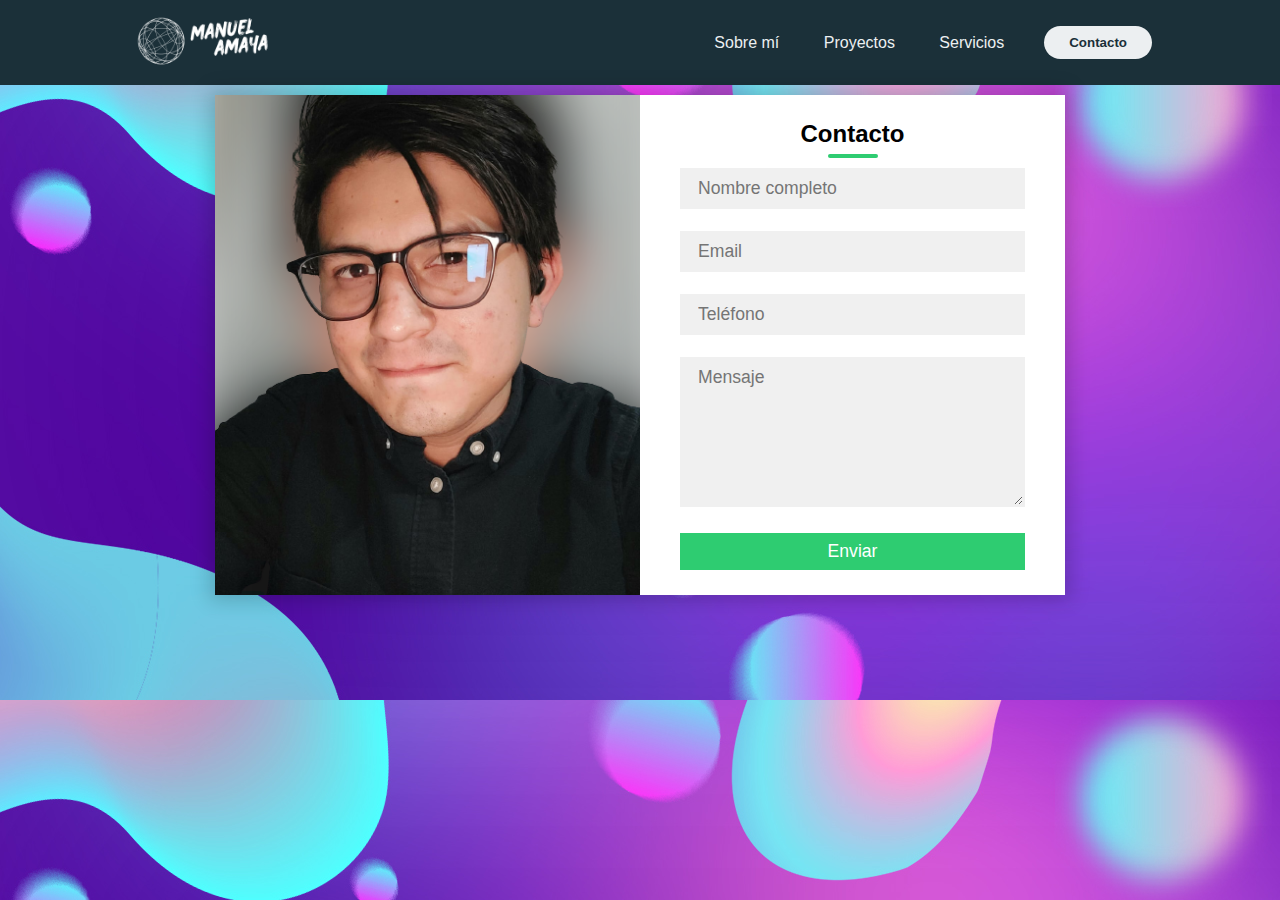
==== contacto.html @ 3d6c3f8e "Portafolio Manuel Amaya" ====
<!DOCTYPE html>
<html lang="en">

<head>
    <meta charset="UTF-8">
    <meta http-equiv="X-UA-Compatible" content="IE=edge">
    <meta name="viewport" content="width=device-width, initial-scale=1.0">
    <link rel="stylesheet" href="./css/contacto.css">
    <link href="https://cdn.jsdelivr.net/npm/bootstrap@5.3.0-alpha2/dist/css/bootstrap.min.css" rel="stylesheet"
        integrity="sha384-aFq/bzH65dt+w6FI2ooMVUpc+21e0SRygnTpmBvdBgSdnuTN7QbdgL+OapgHtvPp" crossorigin="anonymous">
    <title>Contacto</title>
</head>

<body>
    <div class="grid">
        <!-- Navbar -->
        <header class="header">
            <div class="logo">
                <a href="./index.html"><img src="./src/logo.png" alt="Logo Manuel Amaya"></a>
            </div>
            <nav>
                <ul class="nav-links">
                    <li><a href="./index.html#sobreMi">Sobre mí</a></li>
                    <li><a href="./index.html#experiencia">Proyectos</a></li>
                    <li><a href="#">Servicios</a></li>
                </ul>
            </nav>
            <a class="btnContacto" href="./contacto.html"><button>Contacto</button></a>

            <a onclick="openNav()" class="menu"><button>Menú</button></a>

            <div id="mobile-menu" class="overlay">
                <a onclick="closeNav()" class="close">&times;</a>
                <div class="overlay-content">
                    <a onclick="closeNav()" href="./index.html#sobreMi">Sobre mí</a>
                    <a onclick="closeNav()" href="./index.html#experiencia">Proyectos</a>
                    <a href="#">Servicios</a>
                    <a href="./contacto.html">Contacto</a>
                </div>
            </div>
        </header>

        <!-- Body -->


        <div class="container">
            <div class="contact-box">
                <div class="left"></div>
                <div class="right">
                    <h2>Contacto</h2>
                    <div class="alert alert-success fade show"
                        style="display:none;" role="alert" id="ValidaBoton">
                        <p id="validacionTexto" style="text-align: center;">¡Se envió con éxito el correo!</p>
                    </div>
                    <div class="alert alert-danger fade show" style="display:none; text-align: left;" role="alert" id="alertError">
                        <p id="alertErrorTexto"> </p>
                    </div>
                    <input type="text" class="field" placeholder="Nombre completo" id="campNombre">
                    <input type="text" class="field" placeholder="Email" id="campEmail">
                    <input type="text" class="field" placeholder="Teléfono" id="campTelefono">
                    <textarea placeholder="Mensaje" class="field" id="campMensaje"></textarea>
                    <button class="btnEnviar" id="btnEnviar">Enviar</button>
                </div>
            </div>
        </div>

    </div>
    <!-- Scripts -->
    <script src="./js/contacto.js"></script>
    <script src="https://smtpjs.com/v3/smtp.js"></script>
    <!--Scripts de Bootstrap  -->
    <script src="https://cdn.jsdelivr.net/npm/bootstrap@5.3.0-alpha2/dist/js/bootstrap.bundle.min.js"
        integrity="sha384-qKXV1j0HvMUeCBQ+QVp7JcfGl760yU08IQ+GpUo5hlbpg51QRiuqHAJz8+BrxE/N"
        crossorigin="anonymous"></script>
    <script src="https://cdn.jsdelivr.net/npm/@popperjs/core@2.11.6/dist/umd/popper.min.js"
        integrity="sha384-oBqDVmMz9ATKxIep9tiCxS/Z9fNfEXiDAYTujMAeBAsjFuCZSmKbSSUnQlmh/jp3"
        crossorigin="anonymous"></script>
    <script src="https://cdn.jsdelivr.net/npm/bootstrap@5.3.0-alpha2/dist/js/bootstrap.min.js"
        integrity="sha384-heAjqF+bCxXpCWLa6Zhcp4fu20XoNIA98ecBC1YkdXhszjoejr5y9Q77hIrv8R9i"
        crossorigin="anonymous"></script>
</body>

</html>
---- css/contacto.css ----
.container{
	position: relative;
	width: 100%;
	height: 100%;
	display: flex;
	justify-content: center;
	align-items: center;
	padding: 10px 100px;
}

.container:after{
	content: '';
	position: absolute;
	width: 100%;
	height: 100%;
	left: 0;
	top: 0;
	background-size: cover;
	filter: blur(50px);
	z-index: -1;
}
.contact-box{
	max-width: 850px;
	display: grid;
	grid-template-columns: repeat(2, 1fr);
	justify-content: center;
	align-items: center;
	text-align: center;
	background-color: #fff;
	box-shadow: 0px 0px 19px 5px rgba(0,0,0,0.19);
}

.left{
	background: url("/src/foto_manuel-removebg-preview.png") no-repeat center;
	background-size: cover;
	height: 100%;
}

.right{
	padding: 25px 40px;
}

h2{
	position: relative;
	padding: 0 0 10px;
	margin-bottom: 10px;
}

h2:after{
	content: '';
    position: absolute;
    left: 50%;
    bottom: 0;
    transform: translateX(-50%);
    height: 4px;
    width: 50px;
    border-radius: 2px;
    background-color: #2ecc71;
}

.field{
	width: 100%;
	border: 2px solid rgba(0, 0, 0, 0);
	outline: none;
	background-color: rgba(230, 230, 230, 0.6);
	padding: 0.5rem 1rem;
	font-size: 1.1rem;
	margin-bottom: 22px;
	transition: .3s;
}

.field:hover{
	background-color: rgba(0, 0, 0, 0.1);
}

textarea{
	min-height: 150px;
}

.btnEnviar{
	width: 100%;
	padding: 0.5rem 1rem;
	background-color: #2ecc71;
	color: #fff;
	font-size: 1.1rem;
	border: none;
	outline: none;
	cursor: pointer;
	transition: .3s;
}

.btnEnviar:hover{
    background-color: #27ae60;
}

.field:focus{
    border: 2px solid rgba(30,85,250,0.47);
    background-color: #fff;
}

@media screen and (max-width: 880px){
	.contact-box{
		grid-template-columns: 1fr;
	}
	.left{
		height: 200px;
	}
}

* {
    margin: 0;
    padding: 0;
    box-sizing: border-box;
    font-family: 'Open Sans', sans-serif;
}

html{
    scroll-behavior: smooth;
}

body{
    background-image: url('/src/FondoMorado.jpg')
}

/* navbar */
.header {
    background-color: #1b3039;
    display: flex;
    justify-content: flex-end;
    align-items: center;
    height: 85px;
    padding: 5px 10%;
}

.header .logo {
    cursor: pointer;
    margin-right: auto;
}

.header .logo img {
    height: 150px;
    width: auto;
    transition: all 0.3s;
}

.header .logo img:hover {
    transform: scale(1.2);
}

.header .nav-links {
    list-style: none;
}

.header .nav-links li {
    display: inline-block;
    padding: 0 20px;
}

.header .nav-links li:hover,
/**/
.overlay a:hover {
    transform: scale(1.1);
}

.header .nav-links a {
    font-size: 700;
    color: #eceff1;
}

.header .nav-links a:hover {
    color: #ffbc0e;
}

/**/
.menu {
    display: none;
}

.header .btnContacto button,
/**/
.header .menu button {
    margin-left: 20px;
    font-weight: 700;
    color: #1b3039;
    padding: 9px 25px;
    background: #eceff1;
    border: none;
    border-radius: 50px;
    cursor: pointer;
    transition: all 0.3s ease 0s;
}

.header .btnContacto button:hover,
/**/
.header .menu button:hover {
    background-color: #e2f1f8;
    color: #ffbc0e;
    transform: scale(1.1);
}


/**/
@media screen and (max-width: 800px) {

    .nav-links,
    .btnContacto {
        display: none;
    }

    .menu {
        display: inherit;
    }
}



/*Nav Mobile*/

.header a {
    text-decoration: none;
}

.header .overlay {
    height: 100%;
    width: 0;
    position: fixed;
    z-index: 1;
    left: 0;
    top: 0;
    background-color: rgba(33, 49, 63, .95);
    overflow: hidden;
    transition: all 0.3s ease 0s;
}

.header .overlay .overlay-content {
    display: flex;
    height: 100%;
    flex-direction: column;
    align-items: center;
    justify-content: center;
}

.header .overlay a {
    padding: 15px;
    font-size: 36px;
    display: block;
    transition: all 0.3s ease 0s;
    font-weight: 700;
    color: #eceff1;
}

.header .overlay a:hover,
.header .overlay a:focus {
    color: #ffbc0e;
}

.header .overlay .close {
    position: absolute;
    top: 20px;
    right: 45px;
    font-size: 65px;
}

@media screen and (max-height:450px) {
    .header .overlay a {
        font-size: 20px;
    }

    .header .overlay .close {
        font-size: 40px;
        top: 15px;
        right: 35px;
    }
}
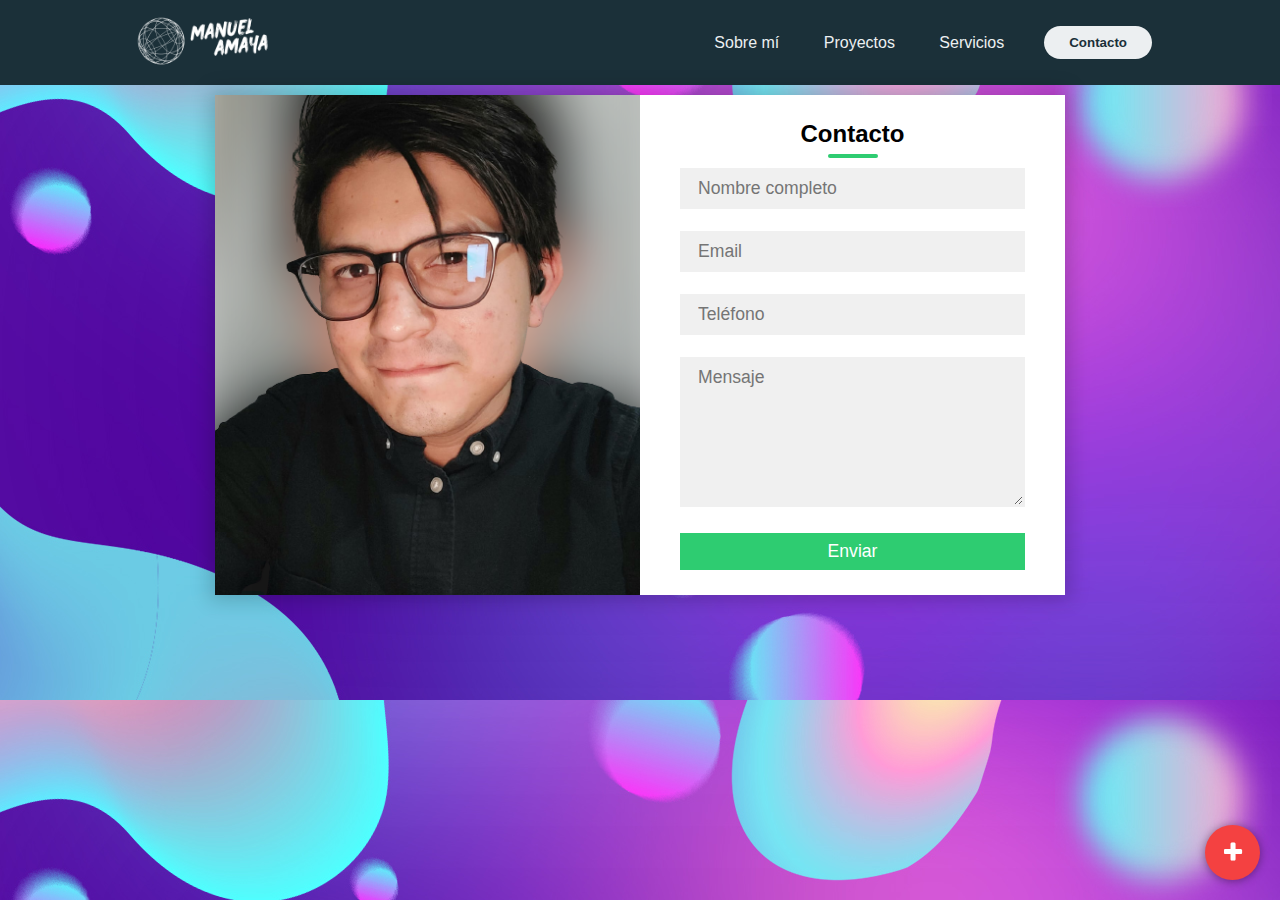
==== commit 0fc9dd23: "Se agrega boton flotante con redes sociales" ====
--- a/contacto.html
+++ b/contacto.html
@@ -6,6 +6,8 @@
     <meta http-equiv="X-UA-Compatible" content="IE=edge">
     <meta name="viewport" content="width=device-width, initial-scale=1.0">
     <link rel="stylesheet" href="./css/contacto.css">
+    <link rel="stylesheet" href="./css/iconoFlotante.css">
+    <link rel="stylesheet" href="./css/fontello.css">
     <link href="https://cdn.jsdelivr.net/npm/bootstrap@5.3.0-alpha2/dist/css/bootstrap.min.css" rel="stylesheet"
         integrity="sha384-aFq/bzH65dt+w6FI2ooMVUpc+21e0SRygnTpmBvdBgSdnuTN7QbdgL+OapgHtvPp" crossorigin="anonymous">
     <title>Contacto</title>
@@ -64,6 +66,18 @@
             </div>
         </div>
 
+        <div class="containerFlotante">
+            <input type="checkbox" id="btn-mas">
+            <div class="redes">
+                <a href="https://wa.me/9999506963?text=Hola" target="_blank" class="fa icon-whatsapp"></a>
+                <a href="https://www.linkedin.com/in/manuel-amaya28/" target="_blank" class="fa icon-linkedin-squared"></a>
+                <a href="https://github.com/ManuelAmaya28" target="_blank" class="fa icon-github-circled"></a>
+            </div>
+            <div class="btn-mas">
+                <label for="btn-mas" class="fa icon-plus"></label>
+            </div>
+        </div>
+
     </div>
     <!-- Scripts -->
     <script src="./js/contacto.js"></script>
--- a/css/iconoFlotante.css
+++ b/css/iconoFlotante.css
@@ -0,0 +1,45 @@
+
+#btn-mas{
+    display: none;
+}
+.containerFlotante{
+    position: fixed;
+    bottom: 20px;
+    right: 20px;
+}
+.redes a, .btn-mas label{
+    display: block;
+    text-decoration: none;
+    background: #cc2b2b;
+    color: #fff;
+    width: 55px;
+    height: 55px;
+    line-height: 55px;
+    text-align: center;
+    border-radius: 50%;
+    box-shadow: 0px 1px 10px rgba(0,0,0,0.4);
+    transition: all 500ms ease;
+}
+.redes a:hover{
+    background: #fff;
+    color: #cc2b2b;
+}
+.redes a{
+    margin-bottom: -15px;
+    opacity: 0;
+    visibility: hidden;
+}
+#btn-mas:checked~ .redes a{
+    margin-bottom: 10px;
+    opacity: 1;
+    visibility: visible;
+}
+.btn-mas label{
+    cursor: pointer;
+    background: #f44141;
+    font-size: 23px;
+}
+#btn-mas:checked ~ .btn-mas label{
+    transform: rotate(135deg);
+    font-size: 25px;
+}--- a/css/fontello.css
+++ b/css/fontello.css
@@ -0,0 +1,60 @@
+@font-face {
+  font-family: 'fontello';
+  src: url('../font/fontello.eot?99549479');
+  src: url('../font/fontello.eot?99549479#iefix') format('embedded-opentype'),
+       url('../font/fontello.woff2?99549479') format('woff2'),
+       url('../font/fontello.woff?99549479') format('woff'),
+       url('../font/fontello.ttf?99549479') format('truetype'),
+       url('../font/fontello.svg?99549479#fontello') format('svg');
+  font-weight: normal;
+  font-style: normal;
+}
+/* Chrome hack: SVG is rendered more smooth in Windozze. 100% magic, uncomment if you need it. */
+/* Note, that will break hinting! In other OS-es font will be not as sharp as it could be */
+/*
+@media screen and (-webkit-min-device-pixel-ratio:0) {
+  @font-face {
+    font-family: 'fontello';
+    src: url('../font/fontello.svg?99549479#fontello') format('svg');
+  }
+}
+*/
+[class^="icon-"]:before, [class*=" icon-"]:before {
+  font-family: "fontello";
+  font-style: normal;
+  font-weight: normal;
+  speak: never;
+
+  display: inline-block;
+  text-decoration: inherit;
+  width: 1em;
+  margin-right: .2em;
+  text-align: center;
+  /* opacity: .8; */
+
+  /* For safety - reset parent styles, that can break glyph codes*/
+  font-variant: normal;
+  text-transform: none;
+
+  /* fix buttons height, for twitter bootstrap */
+  line-height: 1em;
+
+  /* Animation center compensation - margins should be symmetric */
+  /* remove if not needed */
+  margin-left: .2em;
+
+  /* you can be more comfortable with increased icons size */
+  /* font-size: 120%; */
+
+  /* Font smoothing. That was taken from TWBS */
+  -webkit-font-smoothing: antialiased;
+  -moz-osx-font-smoothing: grayscale;
+
+  /* Uncomment for 3D effect */
+  /* text-shadow: 1px 1px 1px rgba(127, 127, 127, 0.3); */
+}
+
+.icon-plus:before { content: '\e800'; } /* '' */
+.icon-github-circled:before { content: '\f09b'; } /* '' */
+.icon-whatsapp:before { content: '\f232'; } /* '' */
+.icon-linkedin-squared:before { content: '\f30c'; } /* '' */
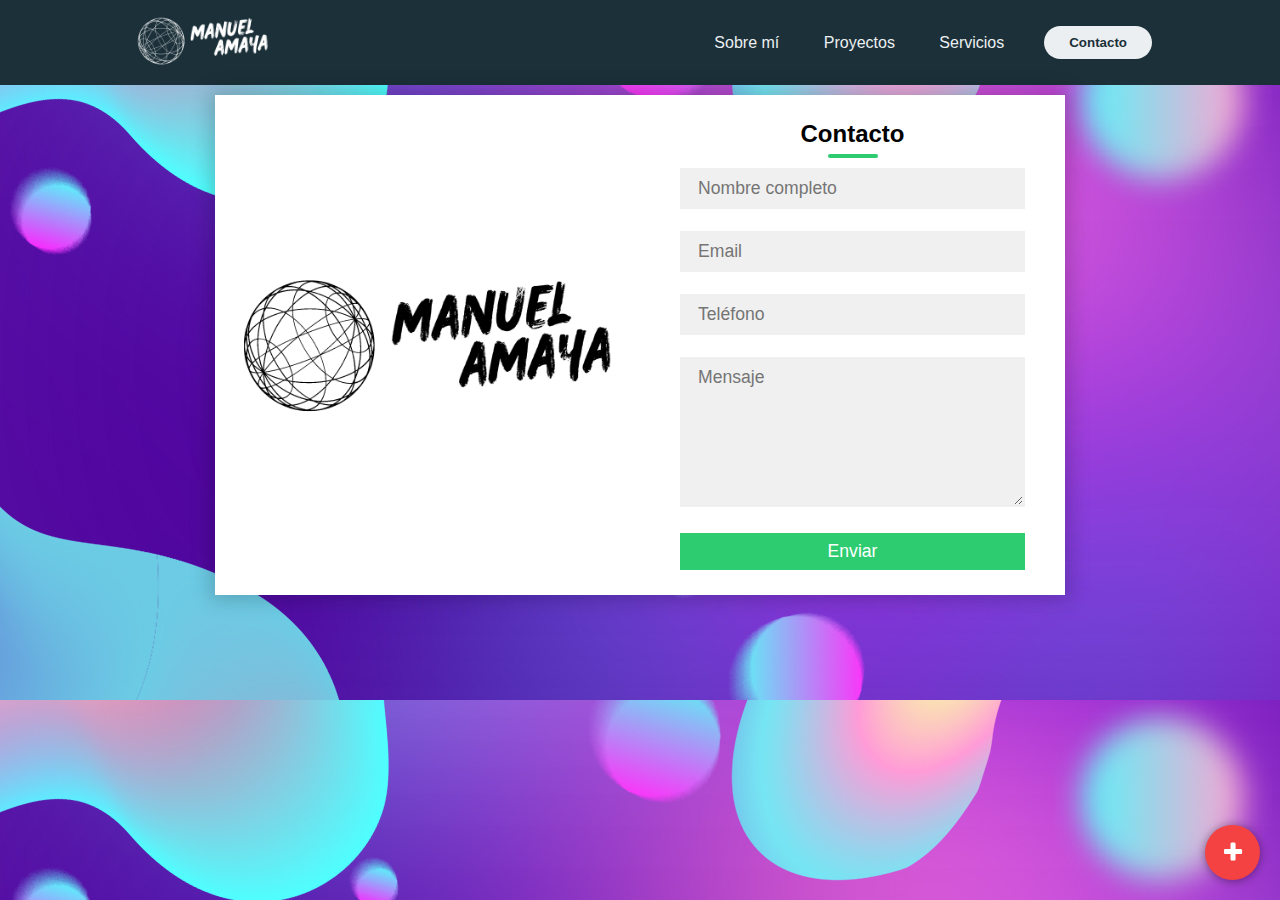
==== commit c69246b2: "Se ajusta colores de fondo y letras, se cambia imagenes y se agrega inputmode Numeric" ====
--- a/contacto.html
+++ b/contacto.html
@@ -34,6 +34,7 @@
             <div id="mobile-menu" class="overlay">
                 <a onclick="closeNav()" class="close">&times;</a>
                 <div class="overlay-content">
+                    <a onclick="closeNav()" href="./index.html#">Inicio</a>
                     <a onclick="closeNav()" href="./index.html#sobreMi">Sobre mí</a>
                     <a onclick="closeNav()" href="./index.html#experiencia">Proyectos</a>
                     <a href="#">Servicios</a>
@@ -59,7 +60,7 @@
                     </div>
                     <input type="text" class="field" placeholder="Nombre completo" id="campNombre">
                     <input type="text" class="field" placeholder="Email" id="campEmail">
-                    <input type="text" class="field" placeholder="Teléfono" id="campTelefono">
+                    <input type="text" inputmode="numeric" class="field" placeholder="Teléfono" id="campTelefono">
                     <textarea placeholder="Mensaje" class="field" id="campMensaje"></textarea>
                     <button class="btnEnviar" id="btnEnviar">Enviar</button>
                 </div>
@@ -81,6 +82,7 @@
     </div>
     <!-- Scripts -->
     <script src="./js/contacto.js"></script>
+    <script type="text/javascript" src="./js/nav.js"></script>
     <script src="https://smtpjs.com/v3/smtp.js"></script>
     <!--Scripts de Bootstrap  -->
     <script src="https://cdn.jsdelivr.net/npm/bootstrap@5.3.0-alpha2/dist/js/bootstrap.bundle.min.js"
--- a/css/contacto.css
+++ b/css/contacto.css
@@ -32,9 +32,9 @@
 }
 
 .left{
-	background: url("/src/foto_manuel-removebg-preview.png") no-repeat center;
+	background: url("../src/logoBlack.png") no-repeat center;
 	background-size: cover;
-	height: 100%;
+	aspect-ratio: 10/6;
 }
 
 .right{
@@ -120,7 +120,7 @@
 }
 
 body{
-    background-image: url('/src/FondoMorado.jpg')
+    background-image: url('../src/FondoMorado.jpg')
 }
 
 /* navbar */
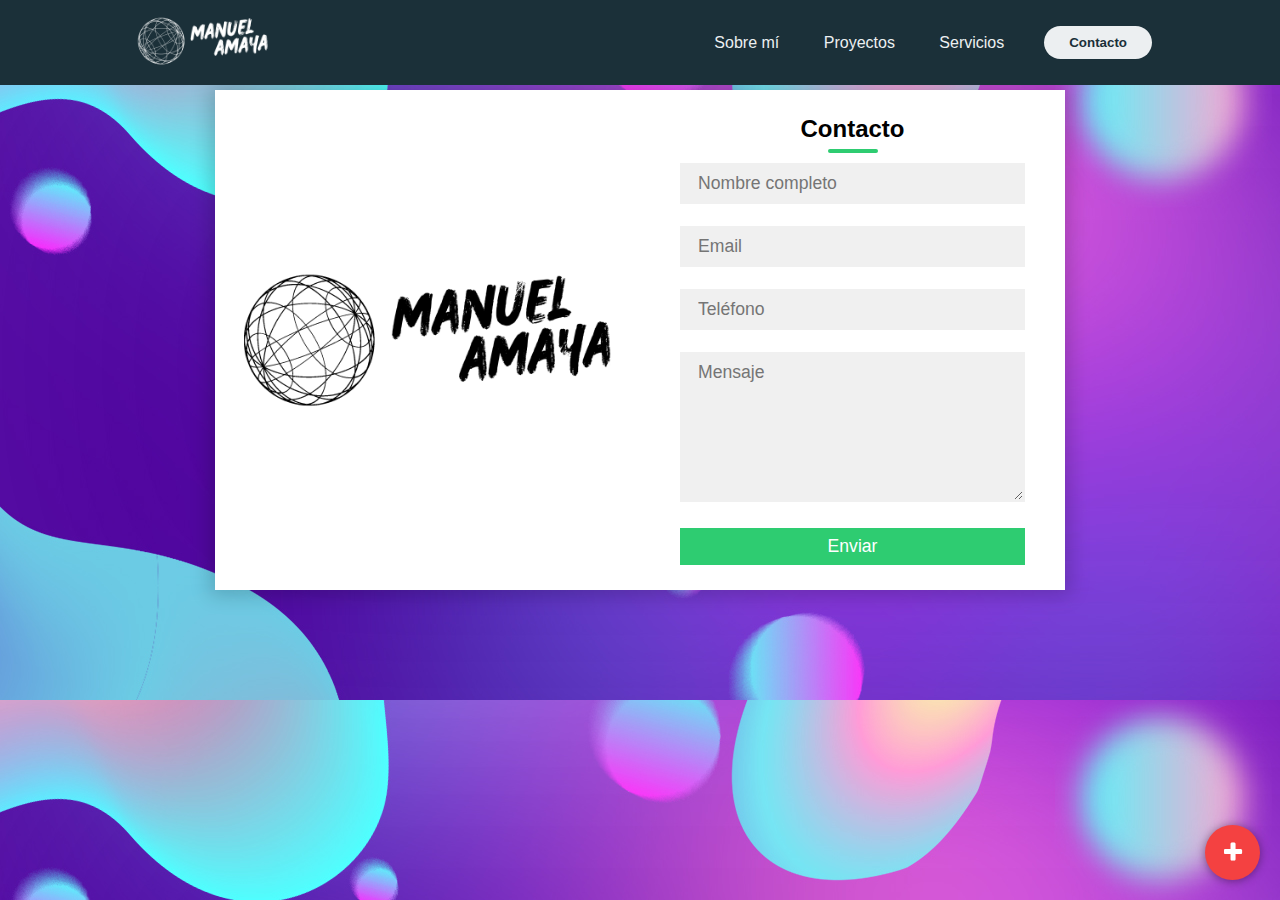
==== commit 9ae01c5b: "Se agregan animaciones a las imagenes" ====
--- a/contacto.html
+++ b/contacto.html
@@ -34,7 +34,6 @@
             <div id="mobile-menu" class="overlay">
                 <a onclick="closeNav()" class="close">&times;</a>
                 <div class="overlay-content">
-                    <a onclick="closeNav()" href="./index.html#">Inicio</a>
                     <a onclick="closeNav()" href="./index.html#sobreMi">Sobre mí</a>
                     <a onclick="closeNav()" href="./index.html#experiencia">Proyectos</a>
                     <a href="#">Servicios</a>
@@ -60,7 +59,7 @@
                     </div>
                     <input type="text" class="field" placeholder="Nombre completo" id="campNombre">
                     <input type="text" class="field" placeholder="Email" id="campEmail">
-                    <input type="text" inputmode="numeric" class="field" placeholder="Teléfono" id="campTelefono">
+                    <input type="text" class="field" placeholder="Teléfono" id="campTelefono">
                     <textarea placeholder="Mensaje" class="field" id="campMensaje"></textarea>
                     <button class="btnEnviar" id="btnEnviar">Enviar</button>
                 </div>
@@ -82,7 +81,6 @@
     </div>
     <!-- Scripts -->
     <script src="./js/contacto.js"></script>
-    <script type="text/javascript" src="./js/nav.js"></script>
     <script src="https://smtpjs.com/v3/smtp.js"></script>
     <!--Scripts de Bootstrap  -->
     <script src="https://cdn.jsdelivr.net/npm/bootstrap@5.3.0-alpha2/dist/js/bootstrap.bundle.min.js"
--- a/css/contacto.css
+++ b/css/contacto.css
@@ -6,7 +6,8 @@
 	display: flex;
 	justify-content: center;
 	align-items: center;
-	padding: 10px 100px;
+	padding-top: 90px;
+
 }
 
 .container:after{
@@ -32,9 +33,9 @@
 }
 
 .left{
-	background: url("../src/logoBlack.png") no-repeat center;
+    background: url("../src/logoBlack.png") no-repeat center;
 	background-size: cover;
-	aspect-ratio: 10/6;
+	height: 80%;
 }
 
 .right{
@@ -117,11 +118,13 @@
 
 html{
     scroll-behavior: smooth;
-}
+} 
 
 body{
     background-image: url('../src/FondoMorado.jpg')
 }
+
+
 
 /* navbar */
 .header {
@@ -131,6 +134,9 @@
     align-items: center;
     height: 85px;
     padding: 5px 10%;
+    position: fixed;
+    width: 100%;
+    z-index: 9999;
 }
 
 .header .logo {
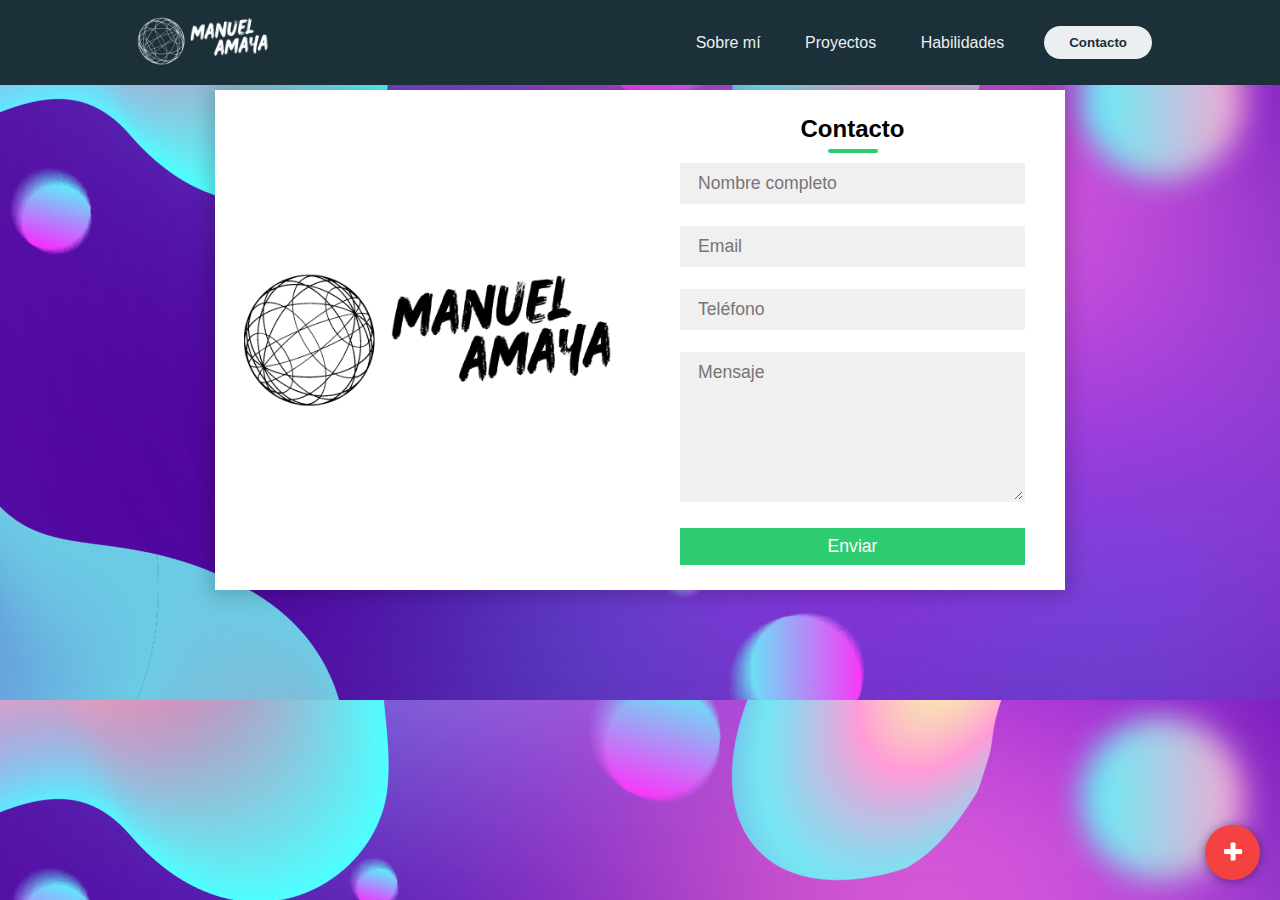
==== commit aa0ed2cc: "actualizacion de habilidades técnicas" ====
--- a/contacto.html
+++ b/contacto.html
@@ -5,6 +5,7 @@
     <meta charset="UTF-8">
     <meta http-equiv="X-UA-Compatible" content="IE=edge">
     <meta name="viewport" content="width=device-width, initial-scale=1.0">
+    <link rel="shortcut icon" href="./src/simbolo.ico">
     <link rel="stylesheet" href="./css/contacto.css">
     <link rel="stylesheet" href="./css/iconoFlotante.css">
     <link rel="stylesheet" href="./css/fontello.css">
@@ -24,7 +25,7 @@
                 <ul class="nav-links">
                     <li><a href="./index.html#sobreMi">Sobre mí</a></li>
                     <li><a href="./index.html#experiencia">Proyectos</a></li>
-                    <li><a href="#">Servicios</a></li>
+                    <li><a href="./index.html#Habilidades">Habilidades</a></li>
                 </ul>
             </nav>
             <a class="btnContacto" href="./contacto.html"><button>Contacto</button></a>
@@ -36,7 +37,7 @@
                 <div class="overlay-content">
                     <a onclick="closeNav()" href="./index.html#sobreMi">Sobre mí</a>
                     <a onclick="closeNav()" href="./index.html#experiencia">Proyectos</a>
-                    <a href="#">Servicios</a>
+                    <a href="./index.html#Habilidades">Habilidades</a>
                     <a href="./contacto.html">Contacto</a>
                 </div>
             </div>
--- a/css/iconoFlotante.css
+++ b/css/iconoFlotante.css
@@ -6,6 +6,7 @@
     position: fixed;
     bottom: 20px;
     right: 20px;
+    z-index: 9999;
 }
 .redes a, .btn-mas label{
     display: block;
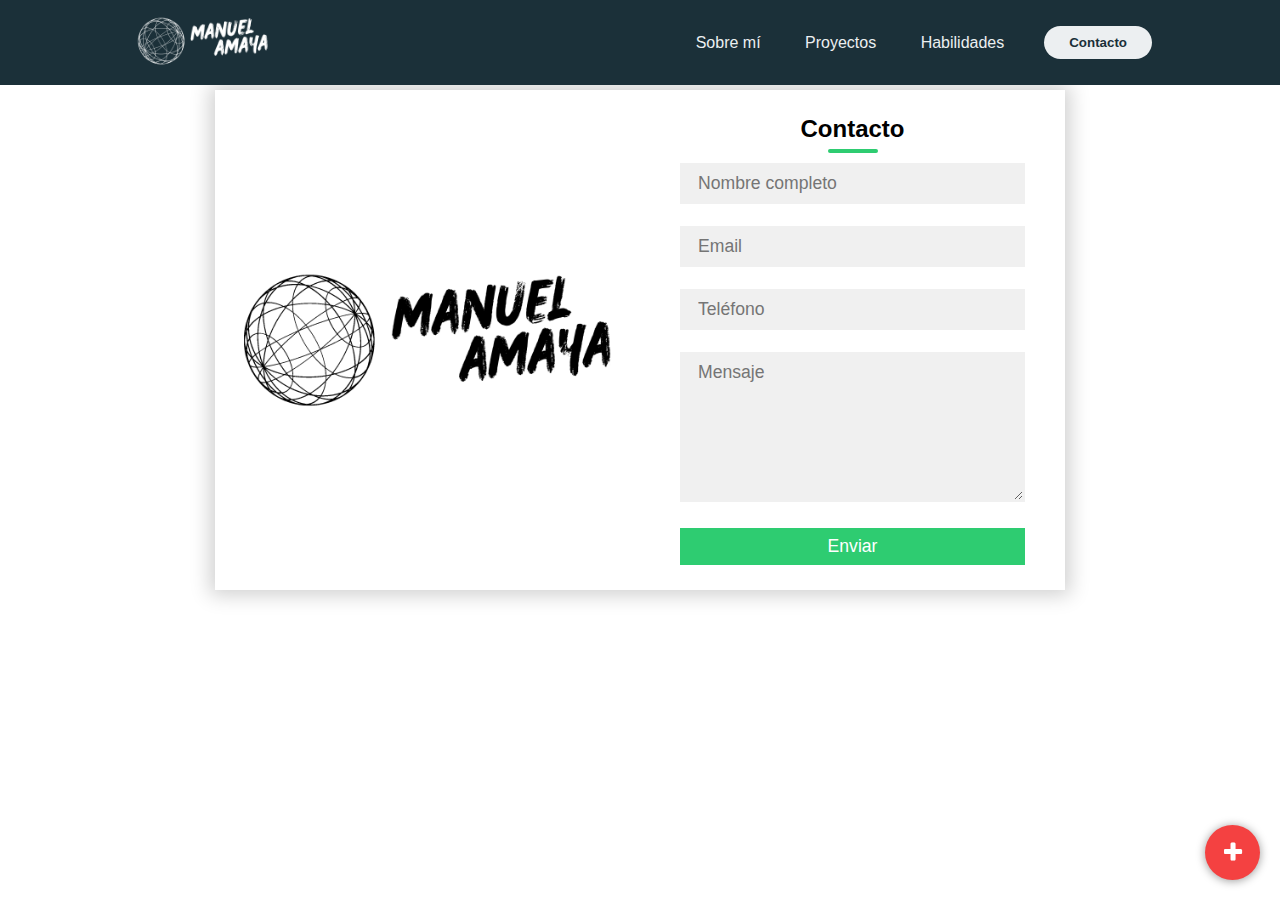
==== commit 98ca6cb3: "Se actualiza colores body y corrige bugs" ====
--- a/contacto.html
+++ b/contacto.html
@@ -51,16 +51,16 @@
                 <div class="left"></div>
                 <div class="right">
                     <h2>Contacto</h2>
-                    <div class="alert alert-success fade show"
-                        style="display:none;" role="alert" id="ValidaBoton">
+                    <div class="alert alert-success fade show" style="display:none;" role="alert" id="ValidaBoton">
                         <p id="validacionTexto" style="text-align: center;">¡Se envió con éxito el correo!</p>
                     </div>
-                    <div class="alert alert-danger fade show" style="display:none; text-align: left;" role="alert" id="alertError">
+                    <div class="alert alert-danger fade show" style="display:none; text-align: left;" role="alert"
+                        id="alertError">
                         <p id="alertErrorTexto"> </p>
                     </div>
                     <input type="text" class="field" placeholder="Nombre completo" id="campNombre">
                     <input type="text" class="field" placeholder="Email" id="campEmail">
-                    <input type="text" class="field" placeholder="Teléfono" id="campTelefono">
+                    <input type="text" class="field" placeholder="Teléfono" id="campTelefono" inputmode="numeric">
                     <textarea placeholder="Mensaje" class="field" id="campMensaje"></textarea>
                     <button class="btnEnviar" id="btnEnviar">Enviar</button>
                 </div>
@@ -71,7 +71,8 @@
             <input type="checkbox" id="btn-mas">
             <div class="redes">
                 <a href="https://wa.me/9999506963?text=Hola" target="_blank" class="fa icon-whatsapp"></a>
-                <a href="https://www.linkedin.com/in/manuel-amaya28/" target="_blank" class="fa icon-linkedin-squared"></a>
+                <a href="https://www.linkedin.com/in/manuel-amaya28/" target="_blank"
+                    class="fa icon-linkedin-squared"></a>
                 <a href="https://github.com/ManuelAmaya28" target="_blank" class="fa icon-github-circled"></a>
             </div>
             <div class="btn-mas">
@@ -81,6 +82,7 @@
 
     </div>
     <!-- Scripts -->
+    <script type="text/javascript" src="./js/nav.js"></script>
     <script src="./js/contacto.js"></script>
     <script src="https://smtpjs.com/v3/smtp.js"></script>
     <!--Scripts de Bootstrap  -->
--- a/css/contacto.css
+++ b/css/contacto.css
@@ -120,9 +120,9 @@
     scroll-behavior: smooth;
 } 
 
-body{
+/* body{
     background-image: url('../src/FondoMorado.jpg')
-}
+} */
 
 
 
